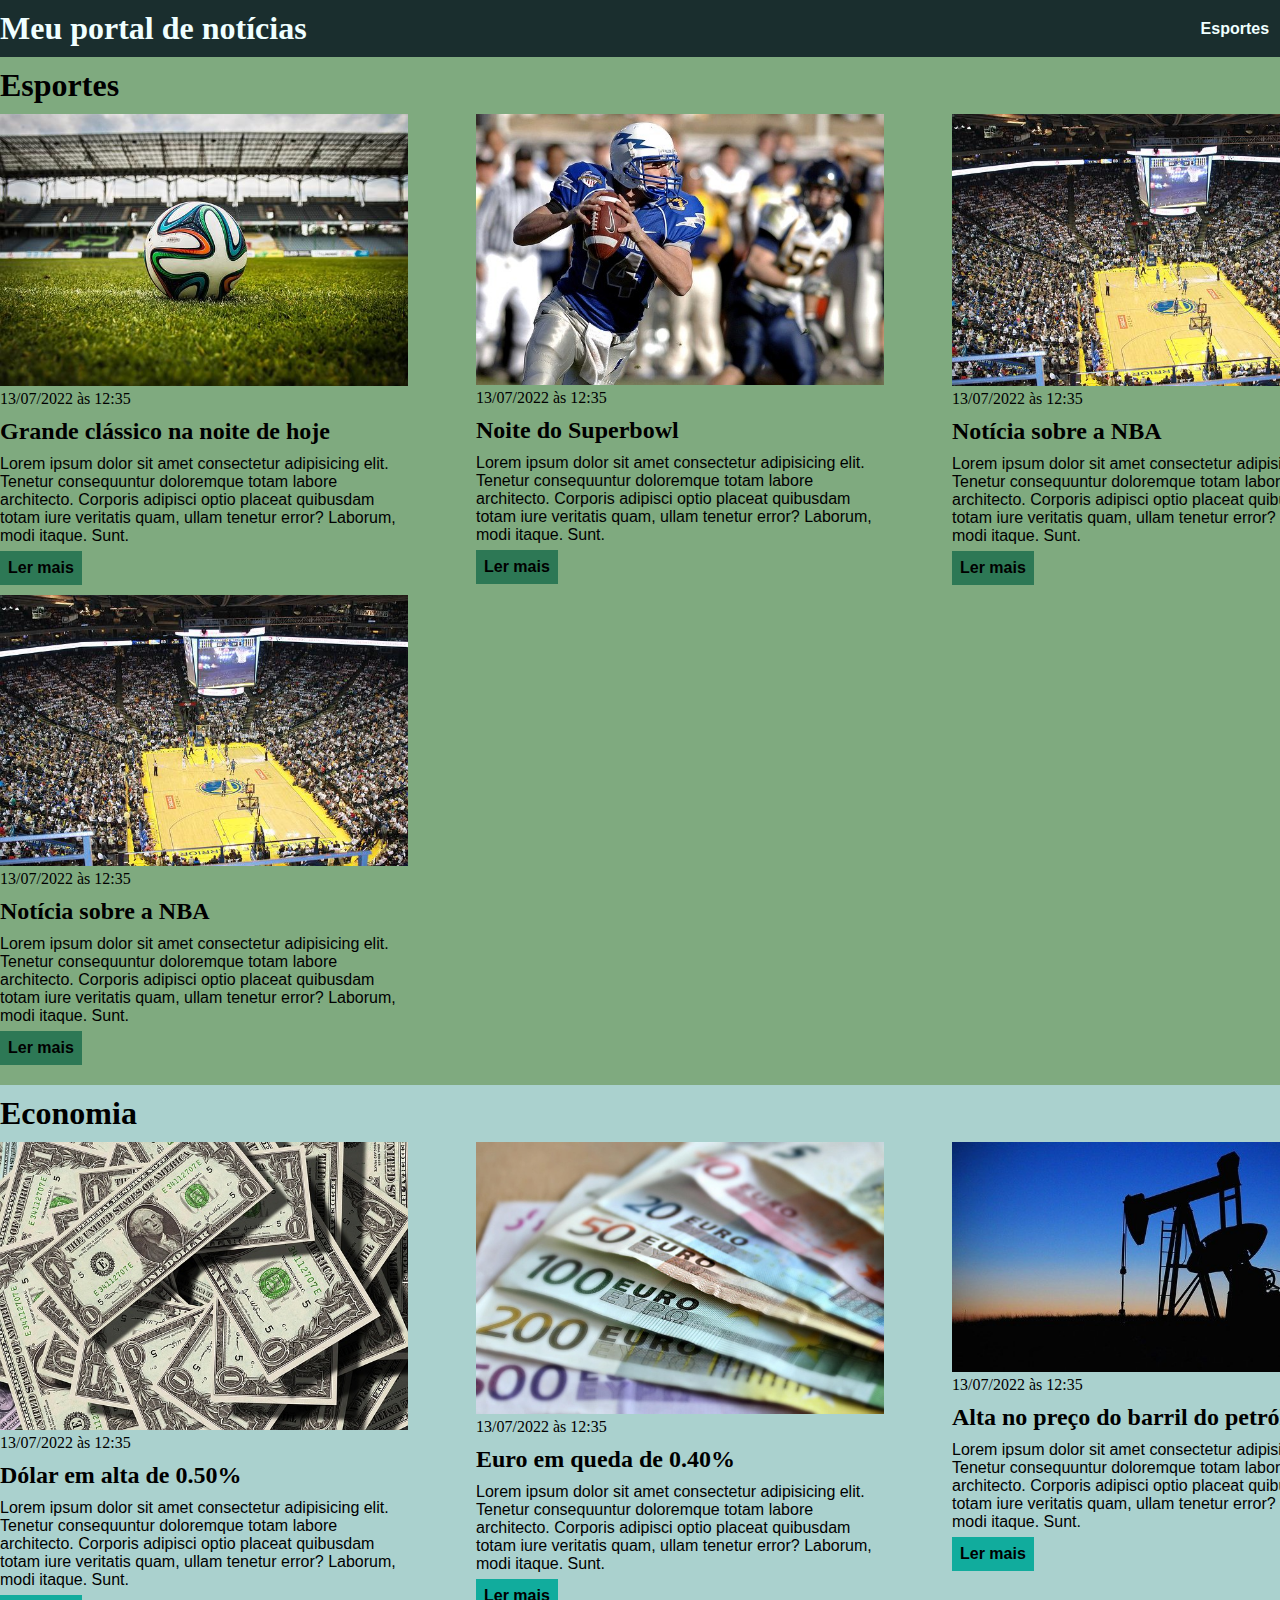
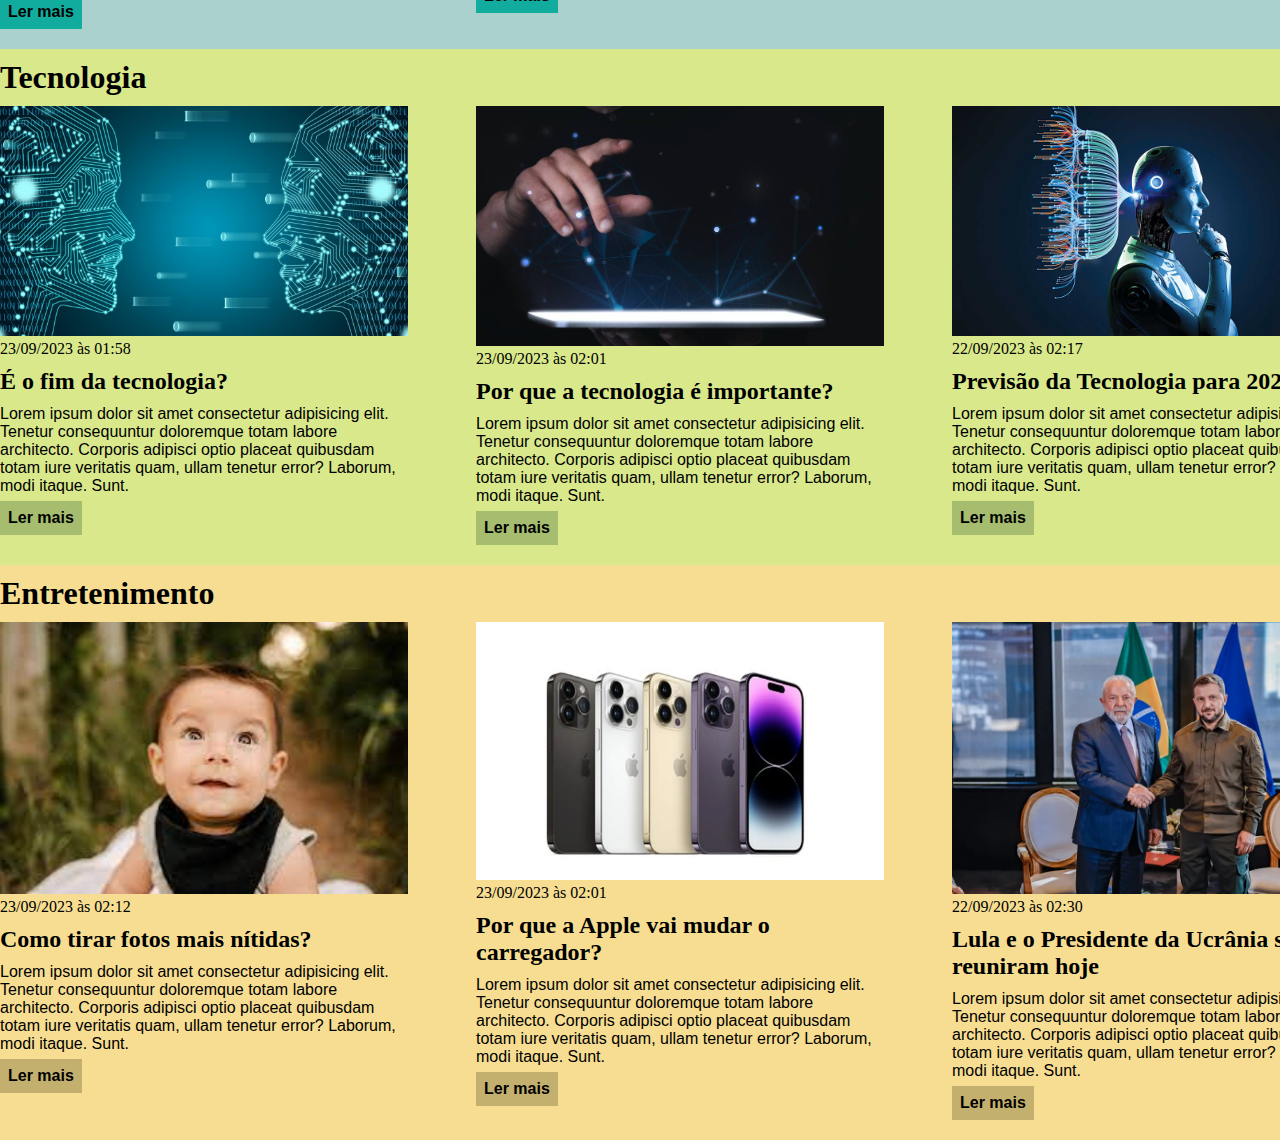
==== index.html @ 0778c49a "Add corretamente o exercicio" ====
<!DOCTYPE html>
<html lang="pt-BR">
<head>
    <meta charset="UTF-8">
    <meta http-equiv="X-UA-Compatible" content="IE=edge">
    <meta name="viewport" content="width=device-width, initial-scale=1.0">
    <title>Meu portal de notícias</title>
    <link rel="stylesheet" href="./main.css" />
</head>
<body>
    <header>
        <div class="container">
            <h1>Meu portal de notícias</h1>
            <nav>
                <ul>
                    <li>
                        <a href="#sports" title="Ir para a seção de esportes">Esportes</a>
                    </li>
                    <li>
                        <a href="#economy" title="Ir para a seção de notícias">Economia</a>
                    </li>
                </ul>
            </nav>
        </div>
    </header>
    <section id="sports">
        <div class="container">
            <h2>Esportes</h2>
            <div class="articles">
                <article>
                    <img src="./imagens/futebol.jpg" alt="Bola de futebol no gramado" />
                    <header>
                        <time class="creation_date">13/07/2022 às 12:35</time>
                    </header>
                    <h3>Grande clássico na noite de hoje</h3>
                    <p>
                        Lorem ipsum dolor sit amet consectetur adipisicing elit. Tenetur consequuntur doloremque totam labore architecto. Corporis adipisci optio placeat quibusdam totam iure veritatis quam, ullam tenetur error? Laborum, modi itaque. Sunt.
                    </p>
                    <a href="#" title="Leia a notícia completa">Ler mais</a>
                </article>
                <article>
                    <img src="./imagens/futebol-americano.jpg" alt="Jogador de futebol americano correndo com a bola na mão" />
                    <header>
                        <time>13/07/2022 às 12:35</time>
                    </header>
                    <h3>Noite do Superbowl</h3>
                    <p>
                        Lorem ipsum dolor sit amet consectetur adipisicing elit. Tenetur consequuntur doloremque totam labore architecto. Corporis adipisci optio placeat quibusdam totam iure veritatis quam, ullam tenetur error? Laborum, modi itaque. Sunt.
                    </p>
                    <a href="#" title="Leia a notícia completa">Ler mais</a>
                </article>
                <article>
                    <img src="./imagens/basquete.jpg" title="Vista aérea de uma quadra de basquete" />
                    <header>
                        <time>13/07/2022 às 12:35</time>
                    </header>
                    <h3>Notícia sobre a NBA</h3>
                    <p>
                        Lorem ipsum dolor sit amet consectetur adipisicing elit. Tenetur consequuntur doloremque totam labore architecto. Corporis adipisci optio placeat quibusdam totam iure veritatis quam, ullam tenetur error? Laborum, modi itaque. Sunt.
                    </p>
                    <a href="#" title="Leia a notícia completa">Ler mais</a>
                </article>
                <article>
                    <img src="./imagens/basquete.jpg" title="Vista aérea de uma quadra de basquete" />
                    <header>
                        <time>13/07/2022 às 12:35</time>
                    </header>
                    <h3>Notícia sobre a NBA</h3>
                    <p>
                        Lorem ipsum dolor sit amet consectetur adipisicing elit. Tenetur consequuntur doloremque totam labore architecto. Corporis adipisci optio placeat quibusdam totam iure veritatis quam, ullam tenetur error? Laborum, modi itaque. Sunt.
                    </p>
                    <a href="#" title="Leia a notícia completa">Ler mais</a>
                </article>
            </div>
        </div>
    </section>
    <section id="economy">
        <div class="container">
            <h2>Economia</h2>
            <div class="articles">
                <article>
                    <img src="./imagens/dolares.jpg" alt="Muitos dólares" />
                    <header>
                        <time>13/07/2022 às 12:35</time>
                    </header>
                    <h3>Dólar em alta de 0.50%</h3>
                    <p>
                        Lorem ipsum dolor sit amet consectetur adipisicing elit. Tenetur consequuntur doloremque totam labore architecto. Corporis adipisci optio placeat quibusdam totam iure veritatis quam, ullam tenetur error? Laborum, modi itaque. Sunt.
                    </p>
                    <a href="#" title="Leia a notícia completa">Ler mais</a>
                </article>
                <article>
                    <img src="./imagens/euro.jpg" alt="Várias notas de euro" />
                    <header>
                        <time>13/07/2022 às 12:35</time>
                    </header>
                    <h3>Euro em queda de 0.40%</h3>
                    <p>
                        Lorem ipsum dolor sit amet consectetur adipisicing elit. Tenetur consequuntur doloremque totam labore architecto. Corporis adipisci optio placeat quibusdam totam iure veritatis quam, ullam tenetur error? Laborum, modi itaque. Sunt.
                    </p>
                    <a href="#" title="Leia a notícia completa">Ler mais</a>
                </article>
                <article>
                    <img src="./imagens/petroleo.jpg" alt="Extração de petróleo" />
                    <header>
                        <time>13/07/2022 às 12:35</time>
                    </header>
                    <h3>Alta no preço do barril do petróleo</h3>
                    <p>
                        Lorem ipsum dolor sit amet consectetur adipisicing elit. Tenetur consequuntur doloremque totam labore architecto. Corporis adipisci optio placeat quibusdam totam iure veritatis quam, ullam tenetur error? Laborum, modi itaque. Sunt.
                    </p>
                    <a href="#" title="Leia a notícia completa">Ler mais</a>
                </article>
            </div>
        </div>
    </section>

    <section id="tecnology">
        <div class="container">
            <h2>Tecnologia</h2>
            <div class="articles">
                <article>
                    <img src="./imagens/tecnology01.jpeg" alt="Tecnologia, é o fim?" />
                    <header>
                        <time>23/09/2023 às 01:58</time>
                    </header>
                    <h3>É o fim da tecnologia?</h3>
                    <p>
                        Lorem ipsum dolor sit amet consectetur adipisicing elit. Tenetur consequuntur doloremque totam labore architecto. Corporis adipisci optio placeat quibusdam totam iure veritatis quam, ullam tenetur error? Laborum, modi itaque. Sunt.
                    </p>
                    <a href="#" title="Leia a notícia completa">Ler mais</a>
                </article>
                <article>
                    <img src="./imagens/tecnology02.jpg" alt="A importância da Tecnologia" />
                    <header>
                        <time>23/09/2023 às 02:01</time>
                    </header>
                    <h3>Por que a tecnologia é importante?</h3>
                    <p>
                        Lorem ipsum dolor sit amet consectetur adipisicing elit. Tenetur consequuntur doloremque totam labore architecto. Corporis adipisci optio placeat quibusdam totam iure veritatis quam, ullam tenetur error? Laborum, modi itaque. Sunt.
                    </p>
                    <a href="#" title="Leia a notícia completa">Ler mais</a>
                </article>
                <article>
                    <img src="./imagens/tecnology03.jpg" alt="Previsão da Tecnologia" />
                    <header>
                        <time>22/09/2023 às 02:17</time>
                    </header>
                    <h3>Previsão da Tecnologia para 2023</h3>
                    <p>
                        Lorem ipsum dolor sit amet consectetur adipisicing elit. Tenetur consequuntur doloremque totam labore architecto. Corporis adipisci optio placeat quibusdam totam iure veritatis quam, ullam tenetur error? Laborum, modi itaque. Sunt.
                    </p>
                    <a href="#" title="Leia a notícia completa">Ler mais</a>
                </article>
            </div>
        </div>
    </section>

    <section id="entertainment">
        <div class="container">
            <h2>Entretenimento</h2>
            <div class="articles">
                <article>
                    <img src="./imagens/entertainment.jpeg" alt="Fotos mais nítidas" />
                    <header>
                        <time>23/09/2023 às 02:12</time>
                    </header>
                    <h3>Como tirar fotos mais nítidas?</h3>
                    <p>
                        Lorem ipsum dolor sit amet consectetur adipisicing elit. Tenetur consequuntur doloremque totam labore architecto. Corporis adipisci optio placeat quibusdam totam iure veritatis quam, ullam tenetur error? Laborum, modi itaque. Sunt.
                    </p>
                    <a href="#" title="Leia a notícia completa">Ler mais</a>
                </article>
                <article>
                    <img src="./imagens/entertainment02.webp" alt="Apple vai mudar o carregador" />
                    <header>
                        <time>23/09/2023 às 02:01</time>
                    </header>
                    <h3>Por que a Apple vai mudar o carregador?</h3>
                    <p>
                        Lorem ipsum dolor sit amet consectetur adipisicing elit. Tenetur consequuntur doloremque totam labore architecto. Corporis adipisci optio placeat quibusdam totam iure veritatis quam, ullam tenetur error? Laborum, modi itaque. Sunt.
                    </p>
                    <a href="#" title="Leia a notícia completa">Ler mais</a>
                </article>
                <article>
                    <img src="./imagens/entertainment03.webp" alt="Lula e Presidente da Ucrânia" />
                    <header>
                        <time>22/09/2023 às 02:30</time>
                    </header>
                    <h3>Lula e o Presidente da Ucrânia se reuniram hoje</h3>
                    <p>
                        Lorem ipsum dolor sit amet consectetur adipisicing elit. Tenetur consequuntur doloremque totam labore architecto. Corporis adipisci optio placeat quibusdam totam iure veritatis quam, ullam tenetur error? Laborum, modi itaque. Sunt.
                    </p>
                    <a href="#" title="Leia a notícia completa">Ler mais</a>
                </article>
            </div>
        </div>
    </section>
</body>
</html>
---- main.css ----
* {
    box-sizing: border-box;
    padding: 0;
    margin: 0;
}

body > header {
    background-color: rgb(26, 46, 46);
    padding: 10px 0;
    color: azure;
}

header .container {
    display: flex;
    align-items: center;
    justify-content: space-between;
}

header li {
    display:inline;
    font-family: Arial, Helvetica, sans-serif;
    font-weight: bold;
    margin-left: 10px;
    }

header li a {
    color: azure;
    text-decoration: none;
}

.container {
    width: 1360px;
    margin: 0 auto;
}

.articles {
display: flex;
flex-wrap: wrap;
justify-content: space-between;
}

.articles article img {
    /*height: 180px;*/
    width: 100%;
}

.articles article {
    width: 30%;
}

section {
    padding: 10px 0;
}

section h2,
.articles article {
    margin-bottom: 10px;
}

.articles article h3 {
    margin-top: 10px;
    margin-bottom: 10px;
}

.articles article a {
    background-color: gainsboro;
    color: black;
    padding: 8px;
    display: inline-block;
    text-decoration: none;
    font-weight: bold;
    margin-top: 6px;
}

.articles article a:hover {
    text-decoration: underline;
}

.articles article h3 {
    font-size: 24px;
}

.articles article p,
.articles article a {
    font-family: Arial, Helvetica, sans-serif;
}

section h2 {
    font-size: 32px;
}

#sports {
    background-color: rgba(0, 85, 0, 0.5);
}

#sports .articles article a {
    background-color: rgb(45, 120, 85);
}

#economy {
    background-color: rgba(86, 163, 157, 0.5);
}

#economy .articles article a {
    background-color: rgb(17, 172, 157);
}

#tecnology {
    background-color: rgba(179, 210, 24, 0.5);
}

#tecnology .articles article a {
    background-color: rgba(49, 88, 49, 0.3);
}

#entertainment {
    background-color: rgba(237, 187, 36, 0.5);
}

#entertainment .articles article a {
background-color: rgba(80, 73, 31, 0.3);
}
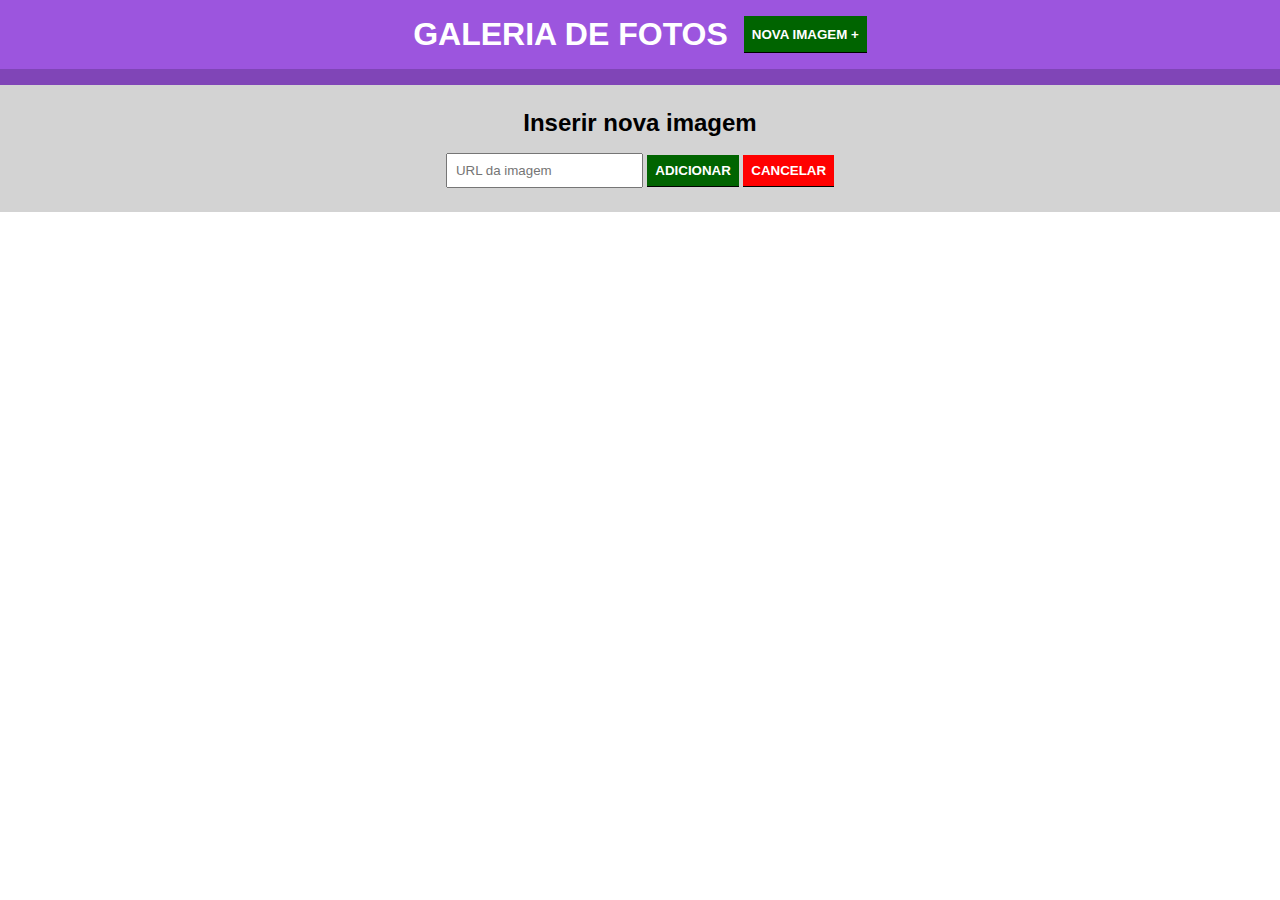
==== commit 8dc6fe6e: "iniciando código base" ====
--- a/index.html
+++ b/index.html
@@ -1,200 +1,24 @@
-<!DOCTYPE html>
-<html lang="pt-BR">
-<head>
-    <meta charset="UTF-8">
-    <meta http-equiv="X-UA-Compatible" content="IE=edge">
-    <meta name="viewport" content="width=device-width, initial-scale=1.0">
-    <title>Meu portal de notícias</title>
-    <link rel="stylesheet" href="./main.css" />
-</head>
-<body>
-    <header>
-        <div class="container">
-            <h1>Meu portal de notícias</h1>
-            <nav>
-                <ul>
-                    <li>
-                        <a href="#sports" title="Ir para a seção de esportes">Esportes</a>
-                    </li>
-                    <li>
-                        <a href="#economy" title="Ir para a seção de notícias">Economia</a>
-                    </li>
-                </ul>
-            </nav>
-        </div>
-    </header>
-    <section id="sports">
-        <div class="container">
-            <h2>Esportes</h2>
-            <div class="articles">
-                <article>
-                    <img src="./imagens/futebol.jpg" alt="Bola de futebol no gramado" />
-                    <header>
-                        <time class="creation_date">13/07/2022 às 12:35</time>
-                    </header>
-                    <h3>Grande clássico na noite de hoje</h3>
-                    <p>
-                        Lorem ipsum dolor sit amet consectetur adipisicing elit. Tenetur consequuntur doloremque totam labore architecto. Corporis adipisci optio placeat quibusdam totam iure veritatis quam, ullam tenetur error? Laborum, modi itaque. Sunt.
-                    </p>
-                    <a href="#" title="Leia a notícia completa">Ler mais</a>
-                </article>
-                <article>
-                    <img src="./imagens/futebol-americano.jpg" alt="Jogador de futebol americano correndo com a bola na mão" />
-                    <header>
-                        <time>13/07/2022 às 12:35</time>
-                    </header>
-                    <h3>Noite do Superbowl</h3>
-                    <p>
-                        Lorem ipsum dolor sit amet consectetur adipisicing elit. Tenetur consequuntur doloremque totam labore architecto. Corporis adipisci optio placeat quibusdam totam iure veritatis quam, ullam tenetur error? Laborum, modi itaque. Sunt.
-                    </p>
-                    <a href="#" title="Leia a notícia completa">Ler mais</a>
-                </article>
-                <article>
-                    <img src="./imagens/basquete.jpg" title="Vista aérea de uma quadra de basquete" />
-                    <header>
-                        <time>13/07/2022 às 12:35</time>
-                    </header>
-                    <h3>Notícia sobre a NBA</h3>
-                    <p>
-                        Lorem ipsum dolor sit amet consectetur adipisicing elit. Tenetur consequuntur doloremque totam labore architecto. Corporis adipisci optio placeat quibusdam totam iure veritatis quam, ullam tenetur error? Laborum, modi itaque. Sunt.
-                    </p>
-                    <a href="#" title="Leia a notícia completa">Ler mais</a>
-                </article>
-                <article>
-                    <img src="./imagens/basquete.jpg" title="Vista aérea de uma quadra de basquete" />
-                    <header>
-                        <time>13/07/2022 às 12:35</time>
-                    </header>
-                    <h3>Notícia sobre a NBA</h3>
-                    <p>
-                        Lorem ipsum dolor sit amet consectetur adipisicing elit. Tenetur consequuntur doloremque totam labore architecto. Corporis adipisci optio placeat quibusdam totam iure veritatis quam, ullam tenetur error? Laborum, modi itaque. Sunt.
-                    </p>
-                    <a href="#" title="Leia a notícia completa">Ler mais</a>
-                </article>
-            </div>
-        </div>
-    </section>
-    <section id="economy">
-        <div class="container">
-            <h2>Economia</h2>
-            <div class="articles">
-                <article>
-                    <img src="./imagens/dolares.jpg" alt="Muitos dólares" />
-                    <header>
-                        <time>13/07/2022 às 12:35</time>
-                    </header>
-                    <h3>Dólar em alta de 0.50%</h3>
-                    <p>
-                        Lorem ipsum dolor sit amet consectetur adipisicing elit. Tenetur consequuntur doloremque totam labore architecto. Corporis adipisci optio placeat quibusdam totam iure veritatis quam, ullam tenetur error? Laborum, modi itaque. Sunt.
-                    </p>
-                    <a href="#" title="Leia a notícia completa">Ler mais</a>
-                </article>
-                <article>
-                    <img src="./imagens/euro.jpg" alt="Várias notas de euro" />
-                    <header>
-                        <time>13/07/2022 às 12:35</time>
-                    </header>
-                    <h3>Euro em queda de 0.40%</h3>
-                    <p>
-                        Lorem ipsum dolor sit amet consectetur adipisicing elit. Tenetur consequuntur doloremque totam labore architecto. Corporis adipisci optio placeat quibusdam totam iure veritatis quam, ullam tenetur error? Laborum, modi itaque. Sunt.
-                    </p>
-                    <a href="#" title="Leia a notícia completa">Ler mais</a>
-                </article>
-                <article>
-                    <img src="./imagens/petroleo.jpg" alt="Extração de petróleo" />
-                    <header>
-                        <time>13/07/2022 às 12:35</time>
-                    </header>
-                    <h3>Alta no preço do barril do petróleo</h3>
-                    <p>
-                        Lorem ipsum dolor sit amet consectetur adipisicing elit. Tenetur consequuntur doloremque totam labore architecto. Corporis adipisci optio placeat quibusdam totam iure veritatis quam, ullam tenetur error? Laborum, modi itaque. Sunt.
-                    </p>
-                    <a href="#" title="Leia a notícia completa">Ler mais</a>
-                </article>
-            </div>
-        </div>
-    </section>
-
-    <section id="tecnology">
-        <div class="container">
-            <h2>Tecnologia</h2>
-            <div class="articles">
-                <article>
-                    <img src="./imagens/tecnology01.jpeg" alt="Tecnologia, é o fim?" />
-                    <header>
-                        <time>23/09/2023 às 01:58</time>
-                    </header>
-                    <h3>É o fim da tecnologia?</h3>
-                    <p>
-                        Lorem ipsum dolor sit amet consectetur adipisicing elit. Tenetur consequuntur doloremque totam labore architecto. Corporis adipisci optio placeat quibusdam totam iure veritatis quam, ullam tenetur error? Laborum, modi itaque. Sunt.
-                    </p>
-                    <a href="#" title="Leia a notícia completa">Ler mais</a>
-                </article>
-                <article>
-                    <img src="./imagens/tecnology02.jpg" alt="A importância da Tecnologia" />
-                    <header>
-                        <time>23/09/2023 às 02:01</time>
-                    </header>
-                    <h3>Por que a tecnologia é importante?</h3>
-                    <p>
-                        Lorem ipsum dolor sit amet consectetur adipisicing elit. Tenetur consequuntur doloremque totam labore architecto. Corporis adipisci optio placeat quibusdam totam iure veritatis quam, ullam tenetur error? Laborum, modi itaque. Sunt.
-                    </p>
-                    <a href="#" title="Leia a notícia completa">Ler mais</a>
-                </article>
-                <article>
-                    <img src="./imagens/tecnology03.jpg" alt="Previsão da Tecnologia" />
-                    <header>
-                        <time>22/09/2023 às 02:17</time>
-                    </header>
-                    <h3>Previsão da Tecnologia para 2023</h3>
-                    <p>
-                        Lorem ipsum dolor sit amet consectetur adipisicing elit. Tenetur consequuntur doloremque totam labore architecto. Corporis adipisci optio placeat quibusdam totam iure veritatis quam, ullam tenetur error? Laborum, modi itaque. Sunt.
-                    </p>
-                    <a href="#" title="Leia a notícia completa">Ler mais</a>
-                </article>
-            </div>
-        </div>
-    </section>
-
-    <section id="entertainment">
-        <div class="container">
-            <h2>Entretenimento</h2>
-            <div class="articles">
-                <article>
-                    <img src="./imagens/entertainment.jpeg" alt="Fotos mais nítidas" />
-                    <header>
-                        <time>23/09/2023 às 02:12</time>
-                    </header>
-                    <h3>Como tirar fotos mais nítidas?</h3>
-                    <p>
-                        Lorem ipsum dolor sit amet consectetur adipisicing elit. Tenetur consequuntur doloremque totam labore architecto. Corporis adipisci optio placeat quibusdam totam iure veritatis quam, ullam tenetur error? Laborum, modi itaque. Sunt.
-                    </p>
-                    <a href="#" title="Leia a notícia completa">Ler mais</a>
-                </article>
-                <article>
-                    <img src="./imagens/entertainment02.webp" alt="Apple vai mudar o carregador" />
-                    <header>
-                        <time>23/09/2023 às 02:01</time>
-                    </header>
-                    <h3>Por que a Apple vai mudar o carregador?</h3>
-                    <p>
-                        Lorem ipsum dolor sit amet consectetur adipisicing elit. Tenetur consequuntur doloremque totam labore architecto. Corporis adipisci optio placeat quibusdam totam iure veritatis quam, ullam tenetur error? Laborum, modi itaque. Sunt.
-                    </p>
-                    <a href="#" title="Leia a notícia completa">Ler mais</a>
-                </article>
-                <article>
-                    <img src="./imagens/entertainment03.webp" alt="Lula e Presidente da Ucrânia" />
-                    <header>
-                        <time>22/09/2023 às 02:30</time>
-                    </header>
-                    <h3>Lula e o Presidente da Ucrânia se reuniram hoje</h3>
-                    <p>
-                        Lorem ipsum dolor sit amet consectetur adipisicing elit. Tenetur consequuntur doloremque totam labore architecto. Corporis adipisci optio placeat quibusdam totam iure veritatis quam, ullam tenetur error? Laborum, modi itaque. Sunt.
-                    </p>
-                    <a href="#" title="Leia a notícia completa">Ler mais</a>
-                </article>
-            </div>
-        </div>
-    </section>
-</body>
+<!DOCTYPE html>
+<html lang="pt-br">
+<head>
+    <meta charset="UTF-8">
+    <meta name="viewport" content="width=device-width, initial-scale=1.0">
+    <title>Galeria de Fotos</title>
+    <link rel="stylesheet" href="style.css">
+</head>
+<body>
+    <header>
+        <h1>Galeria de Fotos</h1>
+        <button>Nova imagem +</button>
+    </header>
+    <form action="#">
+        <h2>Inserir nova imagem</h2>
+        <input type="url" name="iurl" id="iurl" placeholder="URL da imagem" required>
+        <button type="submit">Adicionar</button>
+        <button type="reset" id="botao-cancelar">Cancelar</button>
+    </form>
+
+    <script src="https://code.jquery.com/jquery-3.7.1.min.js"></script>
+    <script src="./main.js"></script>
+</body>
 </html>--- a/style.css
+++ b/style.css
@@ -0,0 +1,49 @@
+* {
+    margin: 0;
+    padding: 0;
+    box-sizing: border-box;
+    font-family: Arial, Helvetica, sans-serif;
+}
+
+header {
+    background-color: rgb(156, 85, 222);
+    padding: 16px 0;
+    display: flex;
+    color: #fff;
+    justify-content: center;
+    text-transform: uppercase;
+    border-bottom: 16px solid rgb(128, 69, 183);
+}
+
+header button {
+    margin-left: 16px;
+}
+
+form {
+    background-color: lightgray;
+    padding: 24px 0;
+    text-align: center;
+}
+
+form h2 {
+    margin-bottom: 16px;
+}
+
+input,
+button {
+    padding: 8px;
+}
+
+button {
+    background-color: darkgreen;
+    border: none;
+    font-weight: bold;
+    text-transform: uppercase;
+    color: #fff;
+    border-bottom: 1px solid black;
+    cursor: pointer;
+}
+
+#botao-cancelar {
+    background-color: red;
+}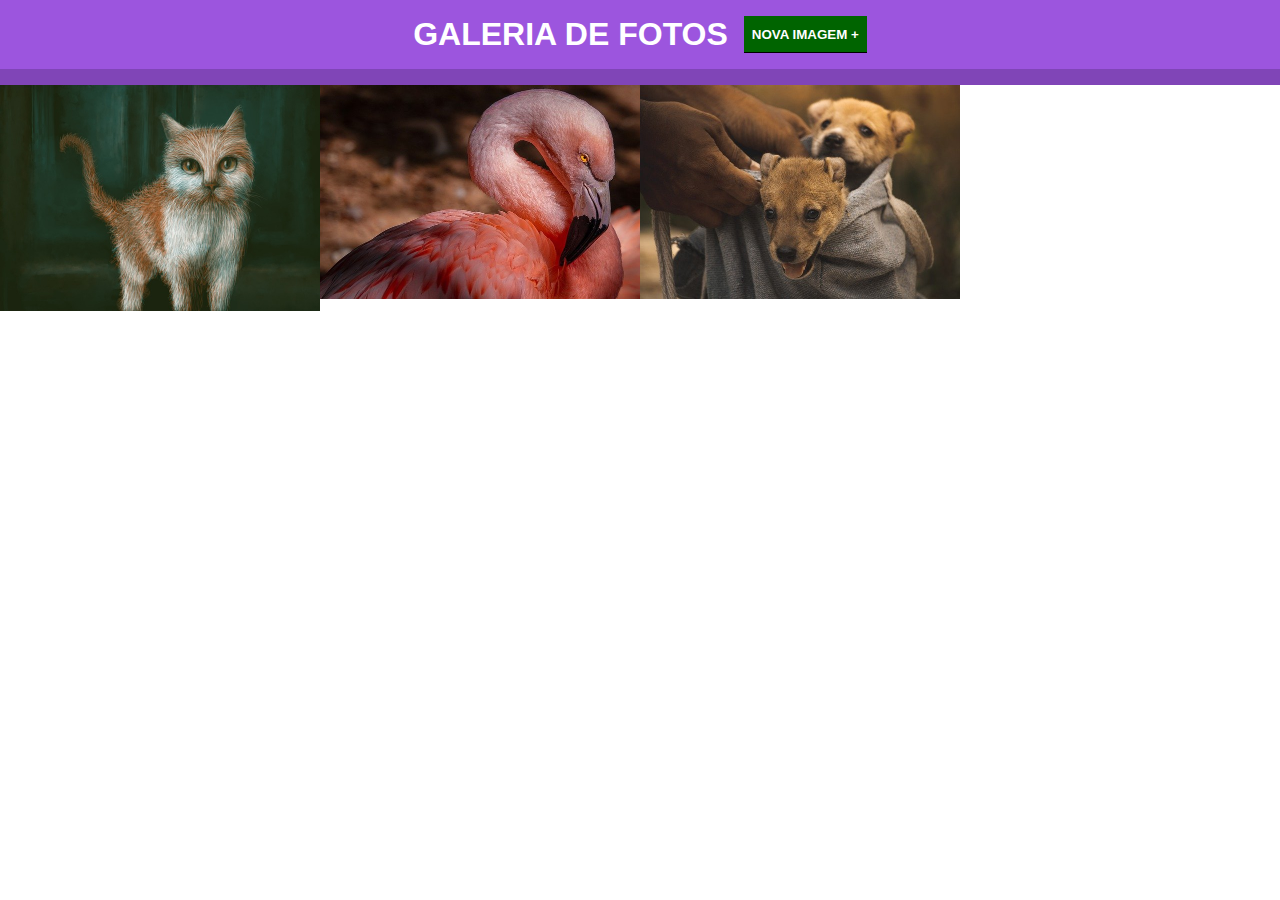
==== commit 0e00ea58: "finalizando" ====
--- a/index.html
+++ b/index.html
@@ -18,6 +18,27 @@
         <button type="reset" id="botao-cancelar">Cancelar</button>
     </form>
 
+    <ul>
+        <li>
+            <img src="images/foto1.jpg" alt="Pintura de um gato">
+            <div class="imagem-link">
+                <a href="images/foto1.jpg" target="_blank">Ver imagem em tamanho real</a>
+            </div>
+        </li>
+        <li>
+            <img src="images/foto2.jpg" alt="Foto de flamengo">
+            <div class="imagem-link">
+                <a href="images/foto2.jpg" target="_blank">Ver imagem em tamanho real</a>
+            </div>
+        </li>
+        <li>
+            <img src="images/foto3.jpg" alt="Dois cachorrinhos">
+            <div class="imagem-link">
+                <a href="images/foto3.jpg" target="_blank">Ver imagem em tamanho real</a>
+            </div>
+        </li>
+    </ul>
+
     <script src="https://code.jquery.com/jquery-3.7.1.min.js"></script>
     <script src="./main.js"></script>
 </body>
--- a/style.css
+++ b/style.css
@@ -23,6 +23,7 @@
     background-color: lightgray;
     padding: 24px 0;
     text-align: center;
+    display: none;
 }
 
 form h2 {
@@ -46,4 +47,41 @@
 
 #botao-cancelar {
     background-color: red;
+}
+
+ul {
+    display: flex;
+    flex-wrap: wrap; /*para quando não couber na linha, criar uma segunda linha abaixo*/
+}
+
+ul li {
+    max-width: 25%;
+    list-style: none;
+    position: relative;
+    max-height: 250px;
+    overflow-y: hidden;
+}
+
+ul li img {
+    width: 100%;
+}
+
+.imagem-link {
+    padding: 16px;
+    background-color: rgba(0, 0, 0, 0.497);
+    position: absolute;
+    bottom: 0;
+    left: 0;
+    width: 100%;
+    opacity: 0;
+    transition: all ease .5s;
+}
+
+.imagem-link a {
+    color: #fff;
+    text-decoration: none;
+}
+
+ul li:hover .imagem-link {
+    opacity: 1;
 }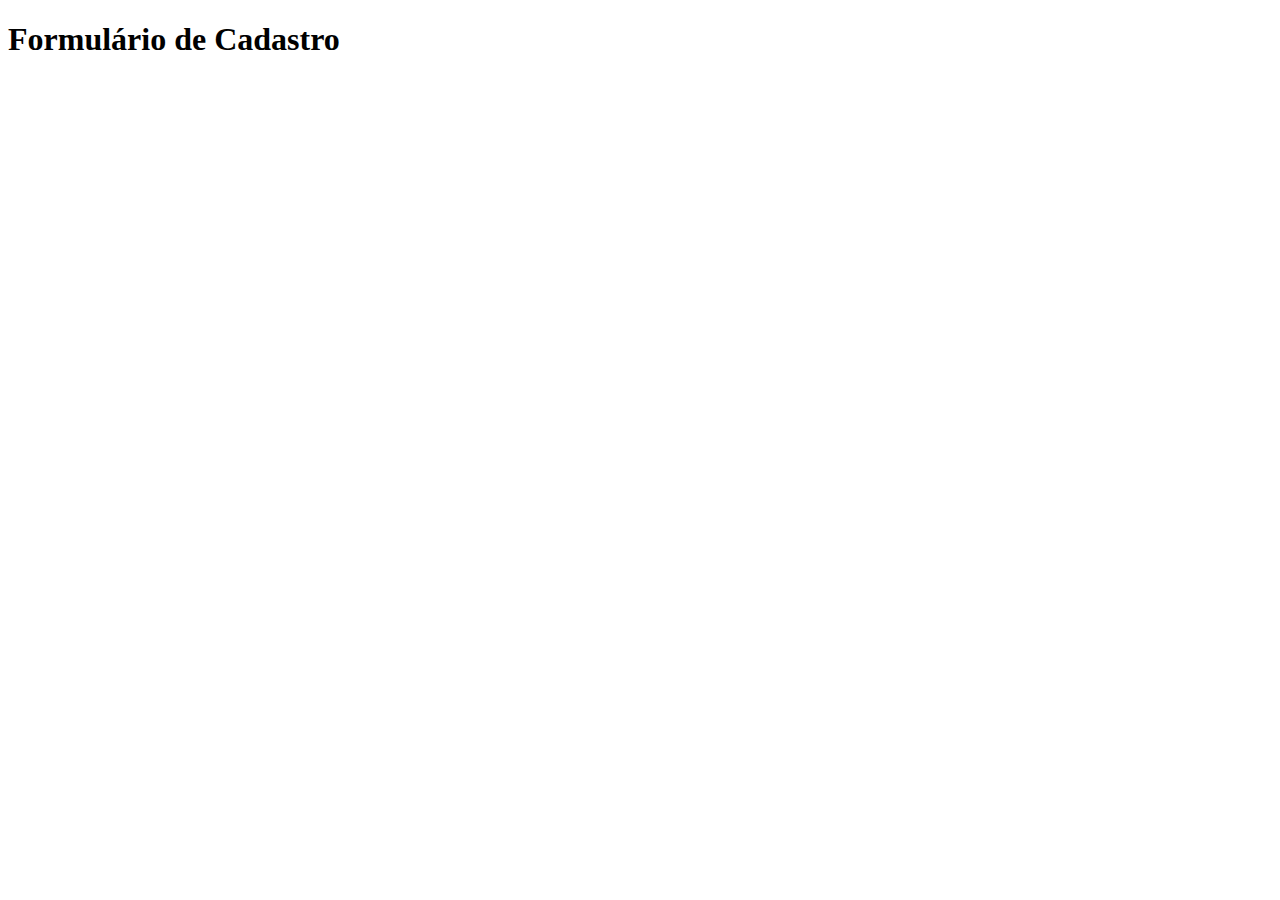
==== commit 8ff73aae: "iniciando html" ====
--- a/index.html
+++ b/index.html
@@ -3,43 +3,14 @@
 <head>
     <meta charset="UTF-8">
     <meta name="viewport" content="width=device-width, initial-scale=1.0">
-    <title>Galeria de Fotos</title>
-    <link rel="stylesheet" href="style.css">
+    <title>Formulário de Cadastro</title>
 </head>
 <body>
     <header>
-        <h1>Galeria de Fotos</h1>
-        <button>Nova imagem +</button>
+        <h1>Formulário de Cadastro</h1>
     </header>
     <form action="#">
-        <h2>Inserir nova imagem</h2>
-        <input type="url" name="iurl" id="iurl" placeholder="URL da imagem" required>
-        <button type="submit">Adicionar</button>
-        <button type="reset" id="botao-cancelar">Cancelar</button>
+        
     </form>
-
-    <ul>
-        <li>
-            <img src="images/foto1.jpg" alt="Pintura de um gato">
-            <div class="imagem-link">
-                <a href="images/foto1.jpg" target="_blank">Ver imagem em tamanho real</a>
-            </div>
-        </li>
-        <li>
-            <img src="images/foto2.jpg" alt="Foto de flamengo">
-            <div class="imagem-link">
-                <a href="images/foto2.jpg" target="_blank">Ver imagem em tamanho real</a>
-            </div>
-        </li>
-        <li>
-            <img src="images/foto3.jpg" alt="Dois cachorrinhos">
-            <div class="imagem-link">
-                <a href="images/foto3.jpg" target="_blank">Ver imagem em tamanho real</a>
-            </div>
-        </li>
-    </ul>
-
-    <script src="https://code.jquery.com/jquery-3.7.1.min.js"></script>
-    <script src="./main.js"></script>
 </body>
 </html>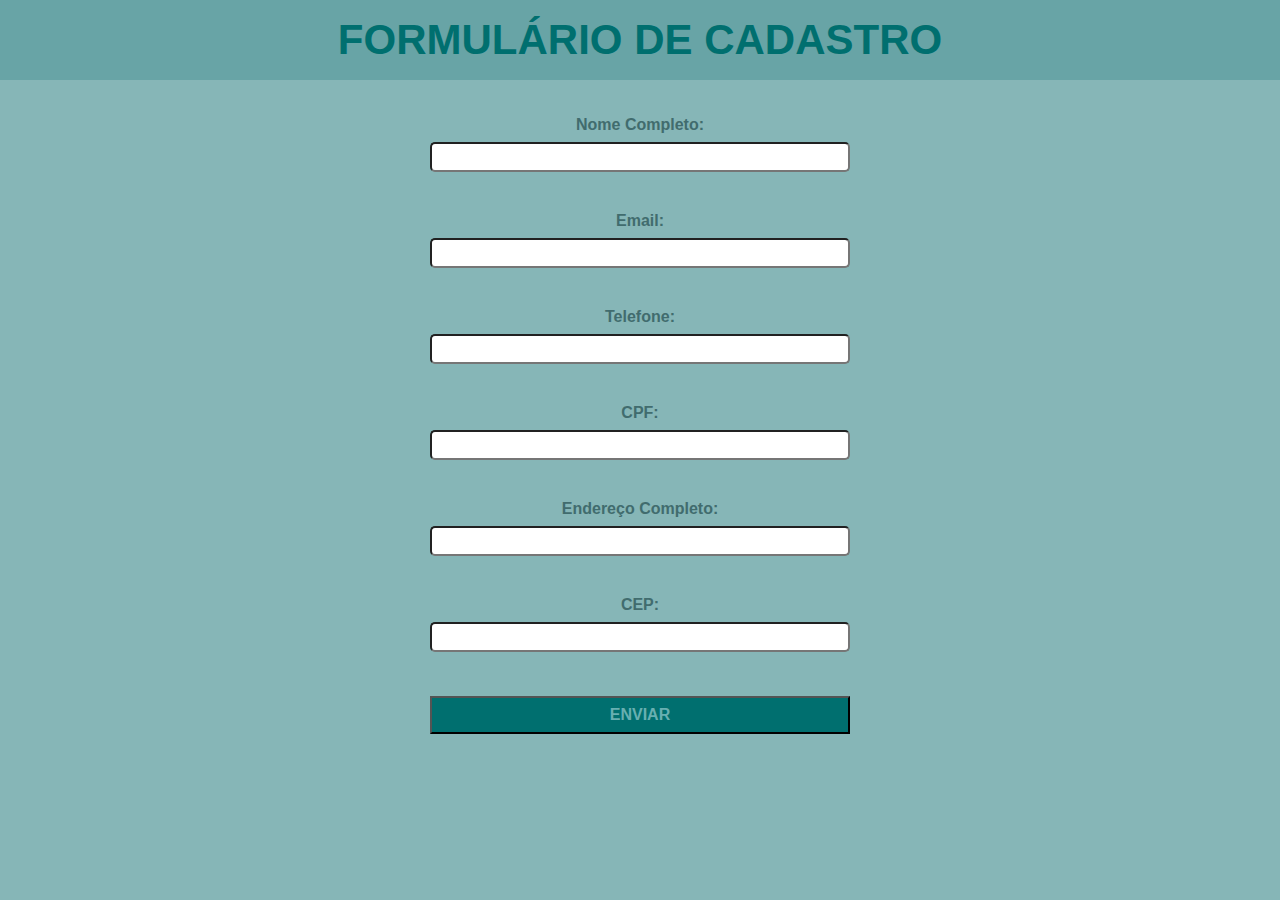
==== commit c207c8a8: "finalizando html" ====
--- a/index.html
+++ b/index.html
@@ -4,13 +4,40 @@
     <meta charset="UTF-8">
     <meta name="viewport" content="width=device-width, initial-scale=1.0">
     <title>Formulário de Cadastro</title>
+    <link rel="stylesheet" href="style.css">
 </head>
 <body>
     <header>
-        <h1>Formulário de Cadastro</h1>
+        <h1>FORMULÁRIO DE CADASTRO</h1>
     </header>
-    <form action="#">
-        
-    </form>
+    <div class="container">
+        <form action="#">
+            <div class="form-campo">
+                <label for="inome">Nome Completo: </label>
+                <input type="text" name="nome" id="inome" autocomplete="on">
+            </div>
+            <div class="form-campo">
+                <label for="iemail">Email: </label>
+                <input type="email" name="email" id="iemail" autocomplete="on">
+            </div>
+            <div class="form-campo">
+                <label for="itel">Telefone: </label>
+                <input type="tel" name="tel" id="itel" autocomplete="on">
+            </div>
+            <div class="form-campo">
+                <label for="icpf">CPF: </label>
+                <input type="number" name="cpf" id="icpf">
+            </div>
+            <div class="form-campo">
+                <label for="iendereco">Endereço Completo: </label>
+                <input type="text" name="endereco" id="iendereco">
+            </div>
+            <div class="form-campo">
+                <label for="icep">CEP: </label>
+                <input type="number" name="cep" id="icep">
+            </div>
+            <button type="submit">ENVIAR</button>
+        </form>
+    </div>
 </body>
 </html>--- a/style.css
+++ b/style.css
@@ -0,0 +1,59 @@
+* {
+    margin: 0;
+    padding: 0;
+    font-family: Arial, Helvetica, sans-serif;
+    box-sizing: border-box;
+}
+
+header,
+body {
+    background-color: rgba(95, 158, 160, 0.758);
+}
+
+header h1 {
+    color: rgb(0, 111, 111);
+    padding: 16px;
+    text-align: center;
+    font-size: 42px;
+}
+
+.container {
+    margin: 0 auto;
+    max-width: 750px;
+    width: 100%;
+    height: auto;
+    text-align: center;
+    
+}
+
+form {
+    margin-top: 16px;
+}
+
+.form-campo {
+    padding: 20px;
+}
+
+.form-campo label {
+    font-weight: bold;
+    display: block;
+    padding-bottom: 8px;
+    color: rgb(65, 108, 110);
+}
+
+.form-campo input {
+    width: 420px;
+    border-radius: 5px;
+    height: 30px;
+}
+
+button {
+    background-color: rgb(0, 111, 111);
+    color: rgb(104, 175, 177);
+    width: 420px;
+    padding: 8px;
+    margin-top: 24px;
+    font-weight: bold;
+    font-size: 16px;
+    cursor: pointer;
+}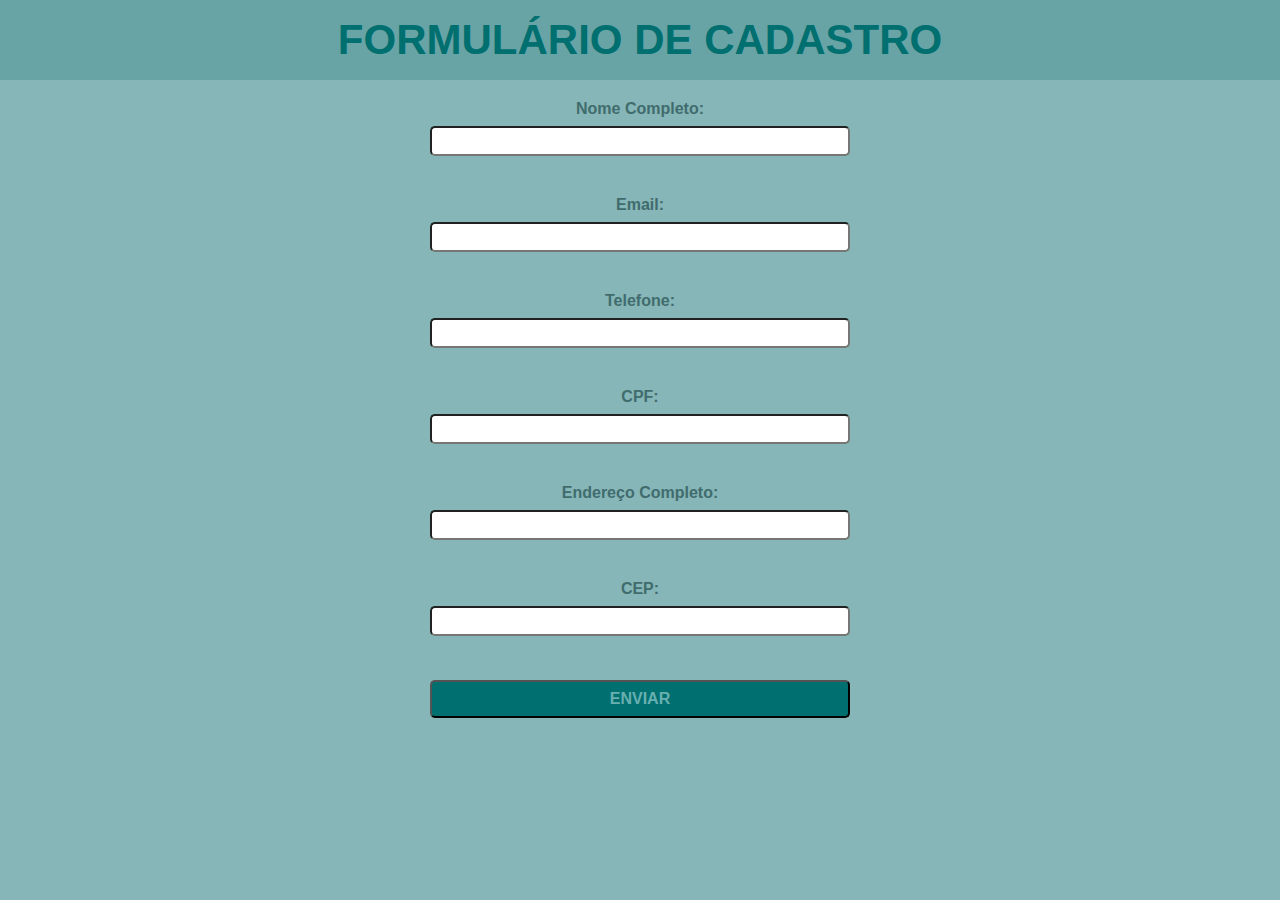
==== commit 9681c13b: "subindo plugins" ====
--- a/index.html
+++ b/index.html
@@ -39,5 +39,14 @@
             <button type="submit">ENVIAR</button>
         </form>
     </div>
+
+    <footer>
+        <p></p>
+    </footer>
+
+    <script src="js/jquery.mask.min.js"></script>
+    <script src="js/jquery.validate.min.js"></script>
+    <script src="js/messages_pt_BR.min.js"></script>
+    <script src="js/main.js"></script>
 </body>
 </html>--- a/style.css
+++ b/style.css
@@ -26,10 +26,6 @@
     
 }
 
-form {
-    margin-top: 16px;
-}
-
 .form-campo {
     padding: 20px;
 }
@@ -56,4 +52,9 @@
     font-weight: bold;
     font-size: 16px;
     cursor: pointer;
+    border-radius: 5px;
+}
+
+footer {
+    margin: 16px;
 }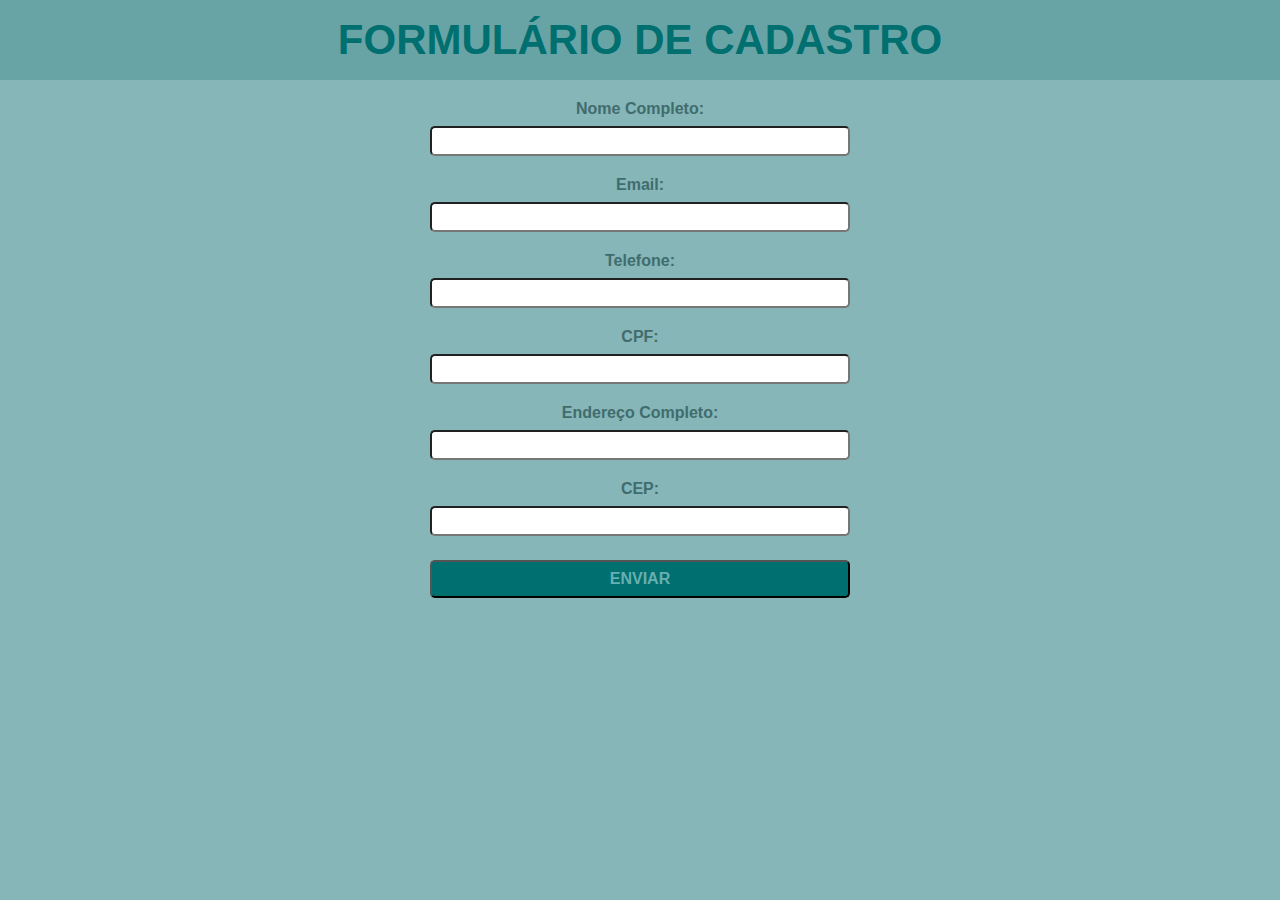
==== commit 1ed7136a: "finalizando com jquery" ====
--- a/index.html
+++ b/index.html
@@ -26,7 +26,7 @@
             </div>
             <div class="form-campo">
                 <label for="icpf">CPF: </label>
-                <input type="number" name="cpf" id="icpf">
+                <input type="text" name="cpf" id="icpf">
             </div>
             <div class="form-campo">
                 <label for="iendereco">Endereço Completo: </label>
@@ -34,7 +34,7 @@
             </div>
             <div class="form-campo">
                 <label for="icep">CEP: </label>
-                <input type="number" name="cep" id="icep">
+                <input type="text" name="cep" id="icep">
             </div>
             <button type="submit">ENVIAR</button>
         </form>
@@ -44,6 +44,7 @@
         <p></p>
     </footer>
 
+    <script type="text/javascript" src="https://code.jquery.com/jquery-1.11.0.min.js"></script>
     <script src="js/jquery.mask.min.js"></script>
     <script src="js/jquery.validate.min.js"></script>
     <script src="js/messages_pt_BR.min.js"></script>
--- a/style.css
+++ b/style.css
@@ -27,7 +27,7 @@
 }
 
 .form-campo {
-    padding: 20px;
+    padding-top: 20px;
 }
 
 .form-campo label {
